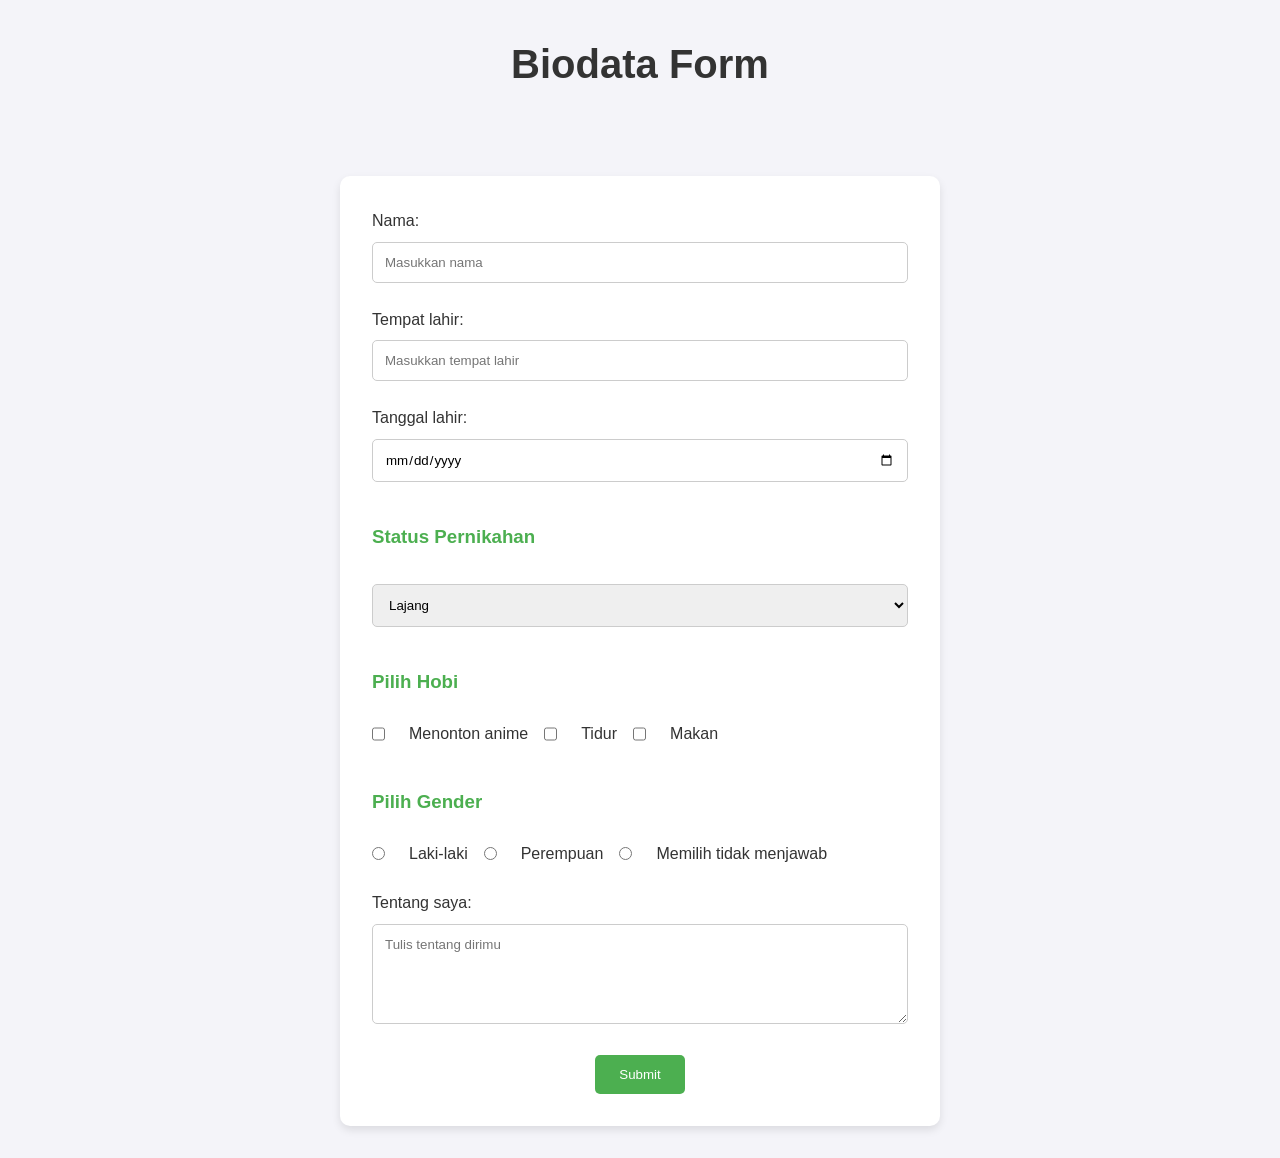
==== src/main/java/dev/sch39/bootcamp/technology/forminput/index.html @ 06d8f12f "Feat biodata form" ====
<!DOCTYPE html>
<html lang="en">

<head>
  <meta charset="UTF-8">
  <meta name="viewport" content="width=device-width, initial-scale=1.0">
  <title>Input Form</title>
  <link rel="stylesheet" href="./styles.css">
</head>

<body>
  <header class="container">
    <h1>Biodata Form</h1>
  </header>

  <dialog id="modalDialog">
    <h3>Berikut data yang anda masukkan</h3>
    <div id="biodata"></div>
    <button onclick="modalDialog.close();" aria-label="close" class="x">❌</button>
  </dialog>

  <main>
    <section class="form-container">
      <form class="form">
        <label>
          <p>Nama:</p>
          <input type="text" name="name" id="name" placeholder="Masukkan nama">
        </label>
        <label>
          <p>Tempat lahir:</p>
          <input type="text" name="birthplace" id="birthplace" placeholder="Masukkan tempat lahir">
        </label>
        <label>
          <p>Tanggal lahir:</p>
          <input type="date" name="bod" id="bod">
        </label>

        <h3>Status Pernikahan</h3>
        <select name="marriageState" id="marriageState" class="form-field">
          <option value="lajang" selected>Lajang</option>
          <option value="duda">Duda</option>
          <option value="janda">Janda</option>
        </select>

        <h3>Pilih Hobi</h3>
        <div class="hoby">
          <input type="checkbox" name="hoby" id="anime" value="watch anime">
          <label for="anime">Menonton anime</label>
          <input type="checkbox" name="hoby" id="sleep" value="sleep">
          <label for="sleep">Tidur</label>
          <input type="checkbox" name="hoby" id="eat" value="eat">
          <label for="eat">Makan</label>
        </div>

        <h3>Pilih Gender</h3>
        <div class="gender">
          <input type="radio" name="gender" id="male" value="male">
          <label for="male">Laki-laki</label>
          <input type="radio" name="gender" id="female" value="female">
          <label for="female">Perempuan</label>
          <input type="radio" name="gender" id="optional" value="optional">
          <label for="optional">Memilih tidak menjawab</label>
        </div>

        <label>
          <p>Tentang saya:</p>
          <textarea name="about-me" id="aboutMe" placeholder="Tulis tentang dirimu"></textarea>
        </label>

        <div class="form-group">
          <button class="btn-submit" id="submitButton" type="submit">Submit</button>
        </div>
      </form>
    </section>
  </main>

  <script src="./index.js"></script>
</body>

</html>
---- src/main/java/dev/sch39/bootcamp/technology/forminput/styles.css ----
* {
  margin: 0;
  padding: 0;
  box-sizing: border-box;
  font-family: 'Arial', sans-serif;
}

body {
  background-color: #f4f4f9;
  color: #333;
  font-size: 16px;
  line-height: 1.6;
}

.container {
  text-align: center;
  padding: 2rem;
}

h1 {
  font-size: 2.5rem;
  margin-bottom: 1rem;
}

.form-container {
  max-width: 600px;
  margin: 2rem auto;
  padding: 2rem;
  background: #fff;
  border-radius: 10px;
  box-shadow: 0 4px 8px rgba(0, 0, 0, 0.1);
}

.form {
  display: grid;
  gap: 1.5rem;
}

label {
  display: block;
}

input[type="text"],
input[type="date"],
textarea,
select {
  width: 100%;
  padding: 0.75rem;
  margin-top: 0.5rem;
  border: 1px solid #ccc;
  border-radius: 5px;
  transition: border-color 0.3s ease;
}

input[type="text"]:focus,
input[type="date"]:focus,
textarea:focus,
select:focus {
  border-color: #4CAF50;
}

h3 {
  margin-top: 1rem;
  color: #4CAF50;
}

.hoby,
.gender {
  display: flex;
  gap: 1rem;
}

.hoby label,
.gender label {
  margin-left: 0.5rem;
}

textarea {
  resize: vertical;
  height: 100px;
}

.form-group {
  text-align: center;
}

.btn-submit {
  padding: 0.75rem 1.5rem;
  background-color: #4CAF50;
  color: white;
  border: none;
  border-radius: 5px;
  cursor: pointer;
  transition: background-color 0.3s ease;
}

.btn-submit:hover {
  background-color: #45a049;
}

dialog {
  padding: 1rem 3rem;
  background: white;
  max-width: 400px;
  padding-top: 2rem;
  border-radius: 20px;
  border: 0;
  box-shadow: 0 5px 30px 0 rgb(0 0 0 / 10%);
  animation: fadeIn 1s ease both;

  /* Center modal */
  position: fixed;
  top: 50%;
  left: 50%;
  transform: translate(-50%, -50%);
  z-index: 1000;

  &::backdrop {
    animation: fadeIn 1s ease both;
    background: rgb(255 255 255 / 40%);
    z-index: 2;
    backdrop-filter: blur(20px);
  }

  .x {
    filter: grayscale(1);
    border: none;
    background: none;
    position: absolute;
    top: 15px;
    right: 10px;
    transition: ease filter, transform 0.3s;
    cursor: pointer;
    transform-origin: center;

    &:hover {
      filter: grayscale(0);
      transform: scale(1.1);
    }
  }

  h2 {
    font-weight: 600;
    font-size: 2rem;
    padding-bottom: 1rem;
  }

  p {
    font-size: 1rem;
    line-height: 1.3rem;
    padding: 0.5rem 0;

    a {
      &:visited {
        color: rgb(var(--vs-primary));
      }
    }
  }
}

@keyframes fadeIn {
  from {
    opacity: 0;
  }

  to {
    opacity: 1;
  }
}
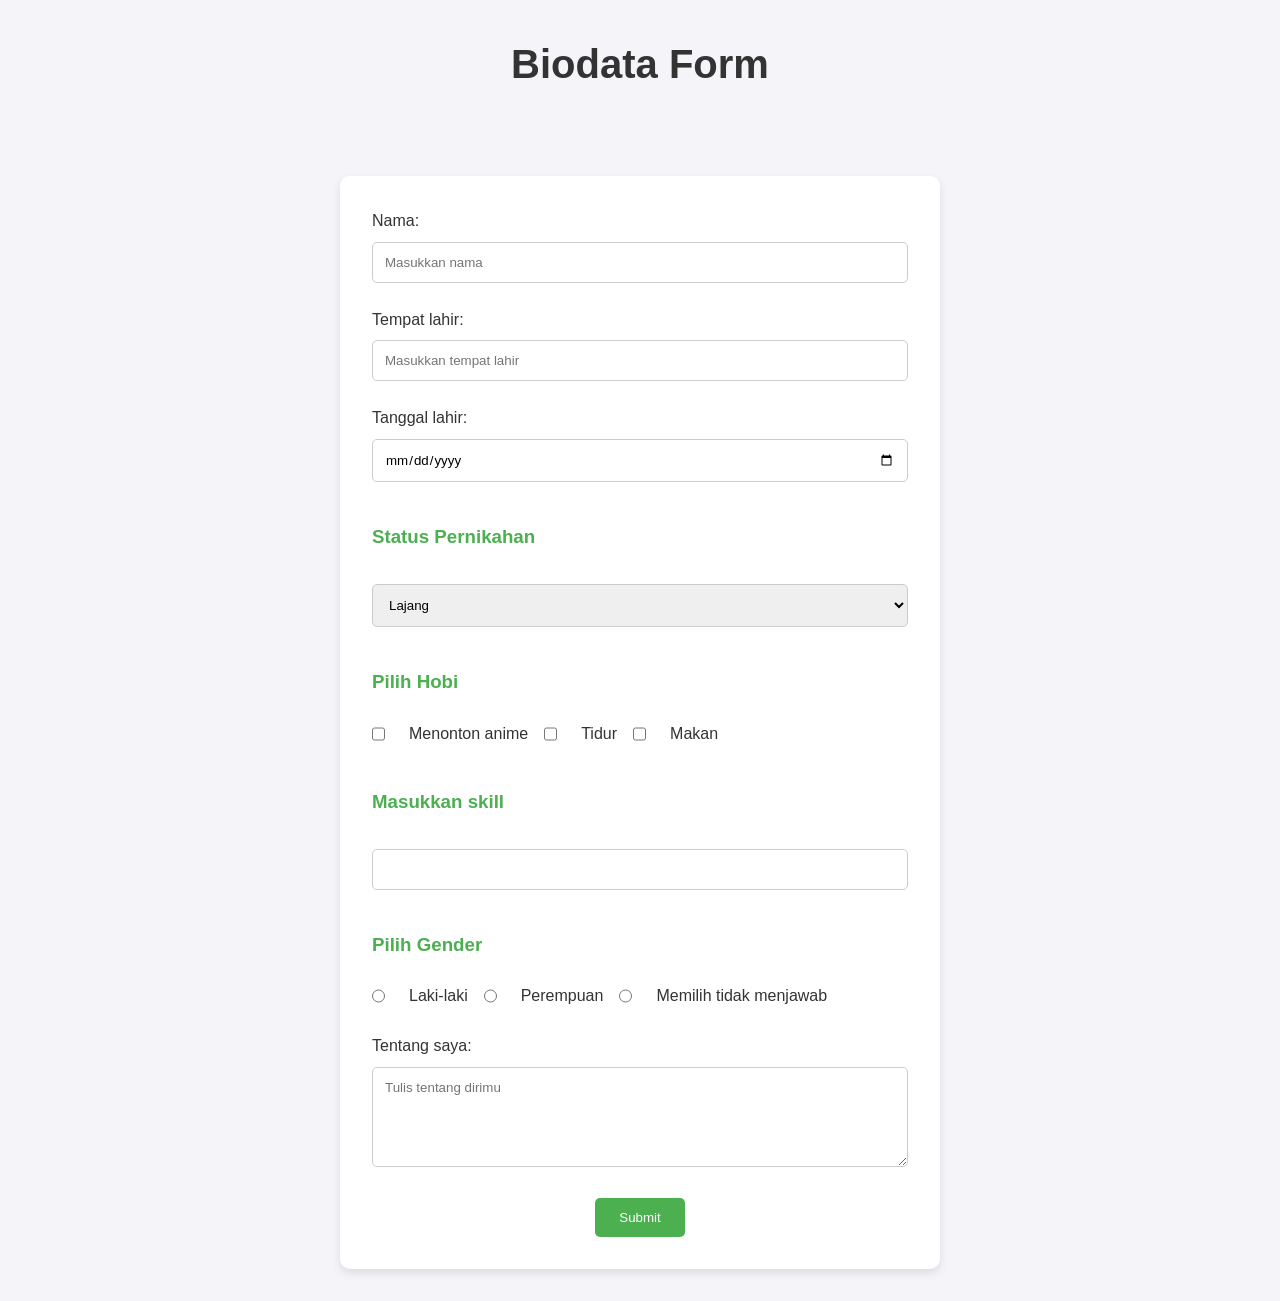
==== commit 26cda10b: "Feat add badge for skill" ====
--- a/src/main/java/dev/sch39/bootcamp/technology/forminput/index.html
+++ b/src/main/java/dev/sch39/bootcamp/technology/forminput/index.html
@@ -52,6 +52,12 @@
           <label for="eat">Makan</label>
         </div>
 
+        <h3>Masukkan skill</h3>
+        <div id="skils">
+          <input type="text" id="inputSkill">
+          <div id="skillBadge"></div>
+        </div>
+
         <h3>Pilih Gender</h3>
         <div class="gender">
           <input type="radio" name="gender" id="male" value="male">
--- a/src/main/java/dev/sch39/bootcamp/technology/forminput/styles.css
+++ b/src/main/java/dev/sch39/bootcamp/technology/forminput/styles.css
@@ -166,4 +166,24 @@
   to {
     opacity: 1;
   }
+}
+
+.badge {
+  display: inline-block;
+  border: 2px #007bff solid;
+  padding: 5px 10px;
+  margin: 5px;
+  border-radius: 20px;
+  font-size: 14px;
+  position: relative;
+}
+
+.close-btn {
+  margin-left: 10px;
+  cursor: pointer;
+  font-weight: bold;
+}
+
+.close-btn:hover {
+  color: red;
 }
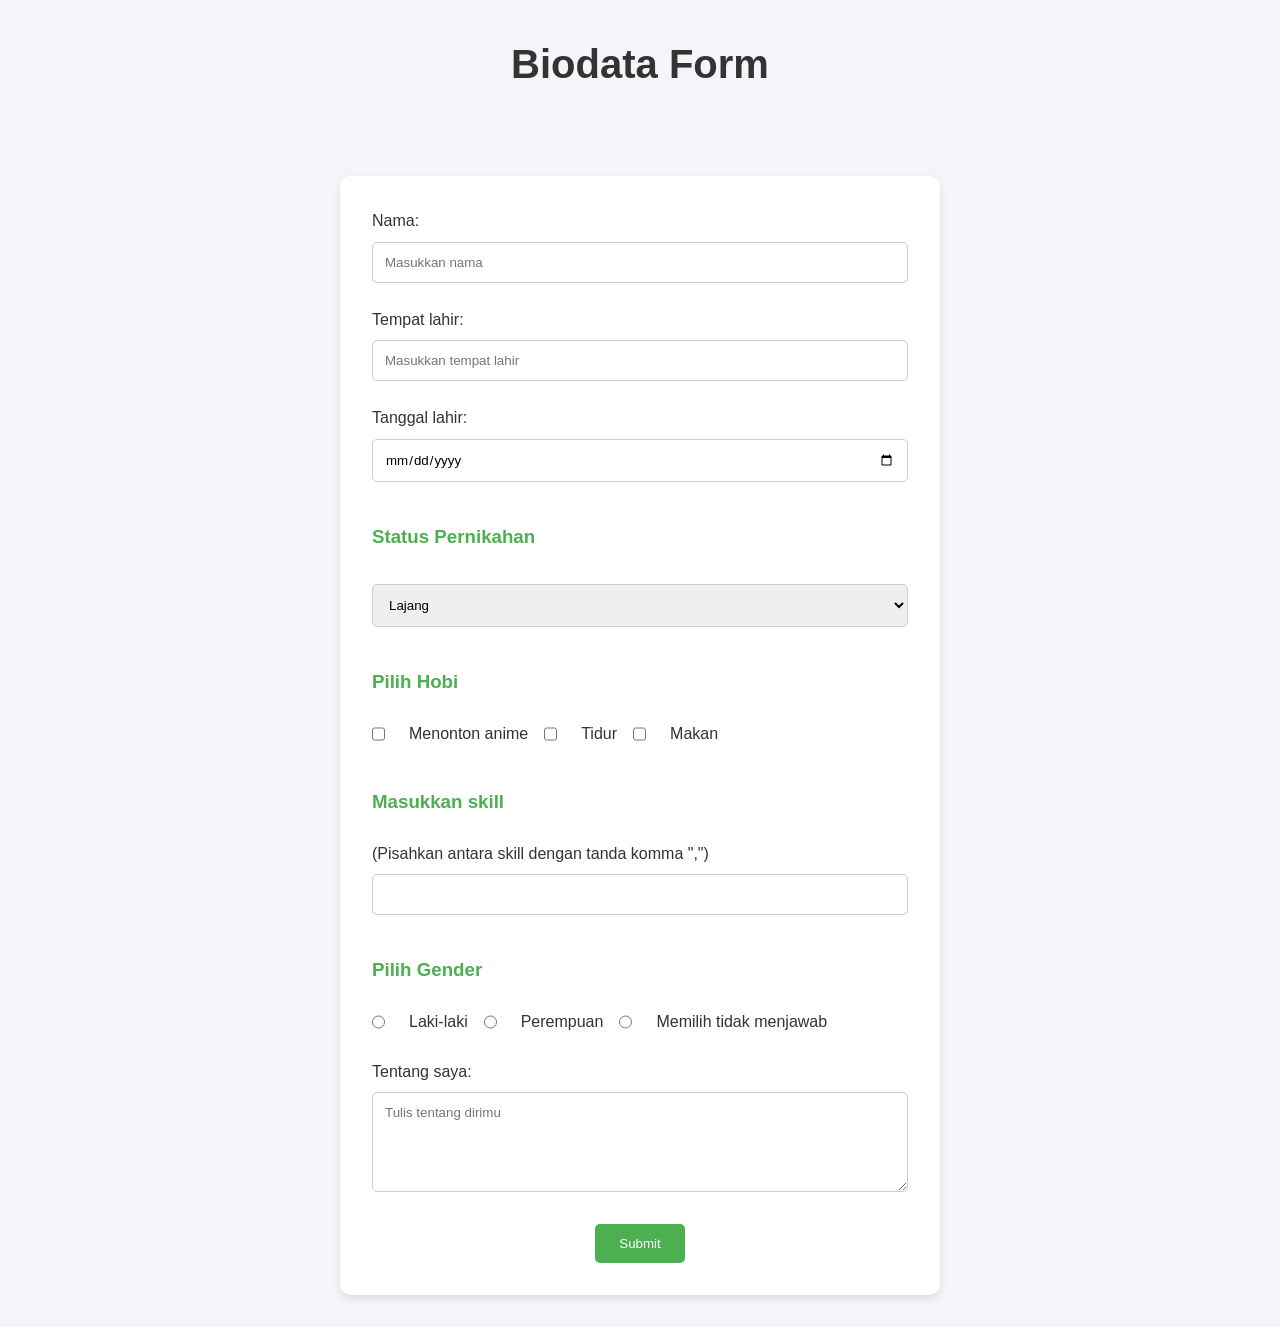
==== commit 5be80ca5: "Add instruction for skill and cleaner before push to array" ====
--- a/src/main/java/dev/sch39/bootcamp/technology/forminput/index.html
+++ b/src/main/java/dev/sch39/bootcamp/technology/forminput/index.html
@@ -54,6 +54,7 @@
 
         <h3>Masukkan skill</h3>
         <div id="skils">
+          <p style="margin: 0; padding: 0;">(Pisahkan antara skill dengan tanda komma ",")</p>
           <input type="text" id="inputSkill">
           <div id="skillBadge"></div>
         </div>
